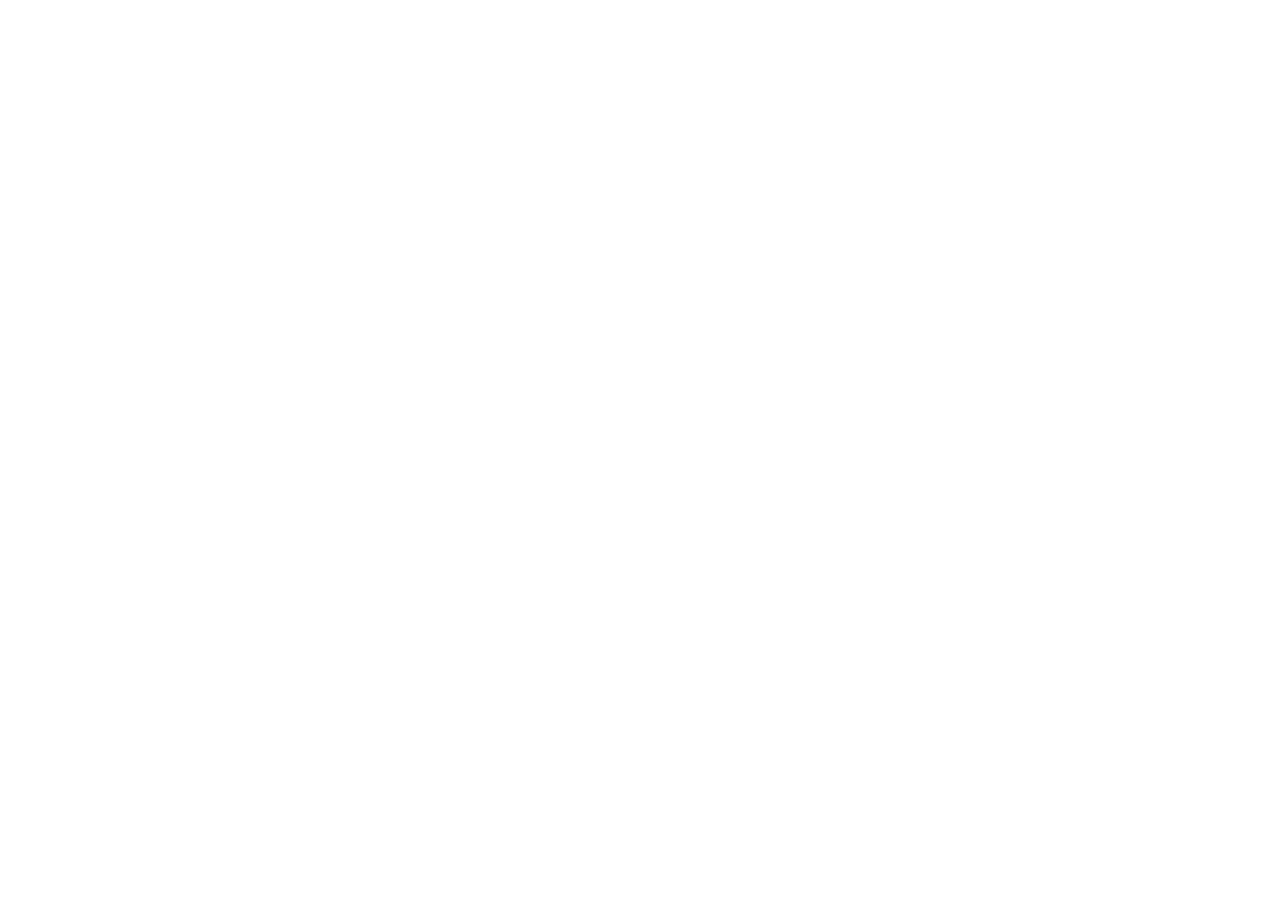
==== index.html @ bf768e0c "start origin" ====
<!DOCTYPE html>
<html lang="en">
<head>
    <meta charset="UTF-8">
    <meta http-equiv="X-UA-Compatible" content="IE=edge">
    <meta name="viewport" content="width=device-width, initial-scale=1.0">
    <title>Document</title>
    <link rel="stylesheet" href="css/style.css">
</head>
<body>
    

    <script src="js/index.js"></script>
</body>
</html>
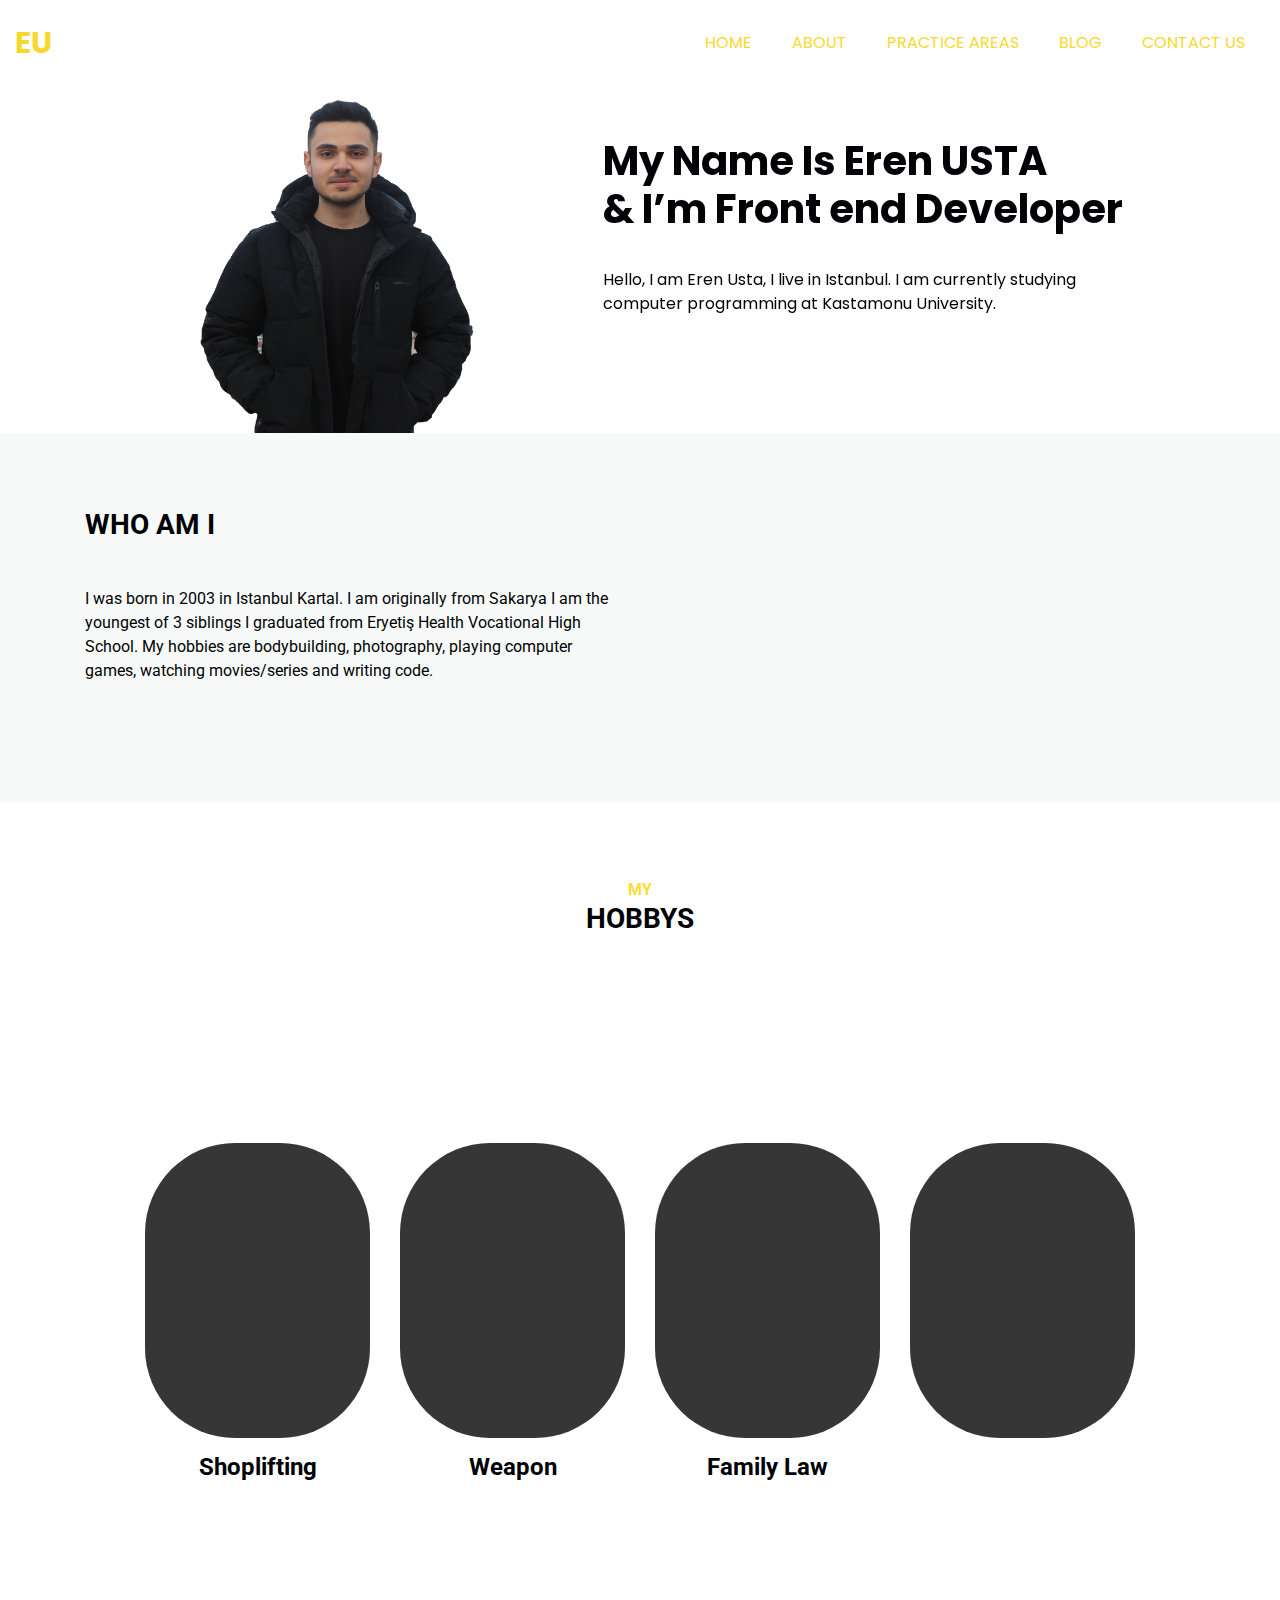
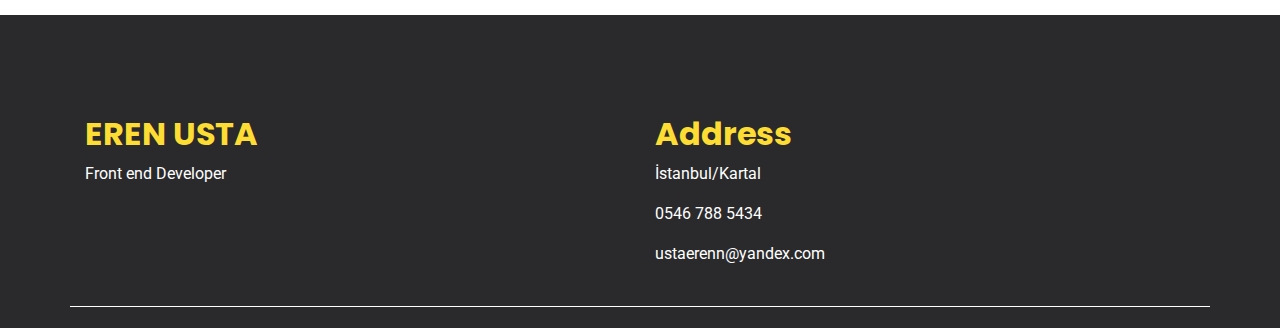
==== commit 98a97f36: "I added new site layer" ====
--- a/index.html
+++ b/index.html
@@ -1,14 +1,260 @@
 <!DOCTYPE html>
 <html lang="en">
-<head>
-    <meta charset="UTF-8">
-    <meta http-equiv="X-UA-Compatible" content="IE=edge">
-    <meta name="viewport" content="width=device-width, initial-scale=1.0">
-    <title>Document</title>
-    <link rel="stylesheet" href="css/style.css">
-</head>
+
+    <head>
+    
+        <meta charset="utf-8" />
+        <meta http-equiv="X-UA-Compatible" content="IE=edge" />
+   
+        <meta name="viewport" content="width=device-width, initial-scale=1, shrink-to-fit=no" />
+   
+        <meta name="keywords" content="" />
+        <meta name="description" content="" />
+        <meta name="author" content="" />
+      
+        <title>EREN USTA</title>
+      
+        <script src="https://kit.fontawesome.com/fe348136ad.js" crossorigin="anonymous"></script>
+        <link rel="stylesheet" type="text/css" href="css/bootstrap.css" />
+      
+        <link href="https://fonts.googleapis.com/css?family=Poppins:400,700|Roboto:400,700&display=swap" rel="stylesheet">
+      
+        <link href="css/style.css" rel="stylesheet" />
+      
+        <link href="css/responsive.css" rel="stylesheet" />
+      
+       
+      
+      
+      </head>
+      
 <body>
-    
+    <div class="top_container">
+      
+        <header class="header_section">
+          <div class="container-fluid">
+            <nav class="navbar navbar-expand-lg custom_nav-container ">
+              <a class="navbar-brand" href="index.html">
+                EU
+              </a>
+              <button class="navbar-toggler" type="button" data-toggle="collapse" data-target="#navbarSupportedContent"
+                aria-controls="navbarSupportedContent" aria-expanded="false" aria-label="Toggle navigation">
+                <span class="navbar-toggler-icon"></span>
+              </button>
+              <div class="collapse navbar-collapse" id="navbarSupportedContent">
+                <div class="d-flex ml-auto flex-column flex-lg-row align-items-center">
+                  <ul class="navbar-nav  ">
+                    <li class="nav-item active">
+                      <a class="nav-link" href="index.html"> Home <span class="sr-only">(current)</span></a>
+                    </li>
+                    <li class="nav-item ">
+                      <a class="nav-link" href="about.html"> about </a>
+                    </li>
+    
+                    <li class="nav-item">
+                      <a class="nav-link" href="practice.html"> PRACTICE AREAS </a>
+                    </li>
+                    <li class="nav-item">
+                      <a class="nav-link" href="blog.html"> Blog </a>
+                    </li>
+    
+                    <li class="nav-item">
+                      <a class="nav-link" href="contact.html">Contact Us</a>
+                    </li>
+    
+                  </ul>
+                
+                </div>
+            </nav>
+          </div>
+        </header>
+        <section class="hero_section position-relative">
+  
+          <div class="hero_section-container ">
+    
+            <div class="hero_img-box">
+              <img src="img/eren2.png" alt="">
+            </div>
+            <div class="hero_detail-box">
+              <div id="carouselExampleControls" class="carousel slide" data-ride="carousel">
+                <div class="carousel-inner">
+                  <div class="carousel-item active">
+                    <div class="hero_detail-container">
+                      <h1>
+                        My Name Is Eren USTA <br>
+                        & I’m Front end Developer <br>
+                        
+                      </h1>
+                      <p> Hello, I am Eren Usta, I live in Istanbul.
+                        I am currently studying computer programming at Kastamonu University.
+                        
+                      </p>
+    
+                     
+                    </div>
+                  </div>
+                  
+
+                </div>
+               
+              </div>
+    
+    
+    
+            </div>
+          </div>
+        </section>
+      </div>
+
+      <section class="about_section layout_padding">
+        <div class="container">
+          <div class="row">
+            <div class="col-md-6">
+              <div class="about_detail-box">
+                <h3 class="text-uppercase">
+                    Who am I
+                </h3>
+                <p>
+                    I was born in 2003 in Istanbul Kartal.
+                    I am originally from Sakarya
+                    I am the youngest of 3 siblings
+                    I graduated from Eryetiş Health Vocational High School.
+                    My hobbies are bodybuilding, photography, playing computer games, watching movies/series and writing code.
+                </p>
+               
+              </div>
+            </div>
+            <div class="col-md-6">
+              <div class="about_img-box">
+              <img src="images/about.png" alt="">
+              </div>
+            </div>
+          </div>
+        </div>
+      </section>
+    
+      <!-- end about section -->
+    
+    <!-- practice section -->
+    <section class="practice_section layout_padding">
+      <div class="container">
+        <div class="d-flex flex-column align-items-center">
+    <p class="heading-text">
+       MY
+    </p>
+    <h3 class="text-uppercase">
+       hobbys
+    </h3>
+        </div>
+        <div class="practice_container">
+          <div class="practice_box">
+            <div class="practice_img-box">
+    <img src="images/lawyer_icon1.png" alt="">
+            </div>
+            <h4>
+                Shoplifting
+    
+            </h4>
+          </div>
+          <div class="practice_box">
+              <div class="practice_img-box">
+      <img src="images/lawyer_icon2.png" alt="">
+              </div>
+              <h4>
+                  Weapon
+    
+      
+              </h4>
+            </div>
+            <div class="practice_box">
+                <div class="practice_img-box">
+        <img src="images/lawyer_icon3.png" alt="">
+                </div>
+                <h4>
+                    Family Law
+    
+        
+                </h4>
+              </div>
+              <div class="practice_box">
+                  <div class="practice_img-box">
+          <img src="images/lawyer_icon4.png" alt="">
+                  </div>
+                  <h4>
+                   
+    
+          
+                  </h4>
+                </div>
+        </div> 
+      
+    
+      </div>
+    </section>
+    
+
+    
+
+    
+    
+
+    
+
+     <section class="info_section">
+        <div class="container ">
+          <div class="row custom_border-btm pb-4">
+            <div class="col-md-6 info_logo">
+              <h2>
+               EREN USTA
+              </h2>
+            <p>Front end Developer</p>
+            </div>
+            <div class="col-md-6 info_logo">
+              <h2>
+                Address
+              </h2>
+              <p>
+                 İstanbul/Kartal
+              </p>
+              <p>
+            0546 788 5434
+              </p>
+              <p>
+             ustaerenn@yandex.com
+              </p>
+            </div>
+         
+          </div>
+        
+          <div>
+            <div class="social">
+              <div>
+               <a href="">
+                <i class="fa-brands fa-facebook"></i>
+               </a>
+              </div>
+              <div>
+               <a href="">
+                <i class="fa-brands fa-twitter"></i>
+               </a>
+              </div>
+              <div>
+               <a href="">
+                <i class="fa-brands fa-linkedin"></i>
+               </a>
+              </div>
+              <div>
+                <a href="">
+                    <i class="fa fa-instagram" aria-hidden="true"></i>
+                </a>
+              </div>
+            </div>
+          </div>
+        </div>
+      </section>
+
+    
+      </script>
 
     <script src="js/index.js"></script>
 </body>
--- a/css/style.css
+++ b/css/style.css
@@ -0,0 +1,389 @@
+body {
+    font-family: 'Roboto', sans-serif;
+    color: #000205;
+  }
+  
+  
+  
+  h1,
+  h2,
+  h3,
+  h4 {
+    font-weight: bold;
+  }
+  
+  .layout_padding {
+    padding: 75px 0;
+  }
+  
+  .layout_padding2 {
+    padding: 45px 0;
+  }
+  
+  .layout_padding2-top {
+    padding-top: 45px;
+  }
+  
+  .layout_padding-top {
+    padding-top: 75px;
+  }
+  
+  .layout_padding-bottom {
+    padding-bottom: 75px;
+  }
+  
+  .call_to-btn {
+    display: inline-block;
+    padding: 12px 32px;
+    border-radius: 15px;
+    background-color: #f8d92b;
+    color: #fff;
+    display: flex;
+    justify-content: center;
+    align-items: center;
+  }
+  
+  .call_to-btn img,
+  .sub_call_to-btn img {
+    width: 9px;
+    margin-left: 15px;
+    margin-top: 3px;
+  }
+  
+  .call_to-btn:hover,
+  .sub_call_to-btn:hover {
+    color: #fff;
+    -webkit-box-shadow: 0px 6px 10px -1px rgba(0, 0, 0, 0.17);
+    -moz-box-shadow: 0px 6px 10px -1px rgba(0, 0, 0, 0.17);
+    box-shadow: 0px 6px 10px -1px rgba(0, 0, 0, 0.17);
+  }
+  
+  .sub_call_to-btn {
+    display: inline-block;
+    padding: 10px 28px;
+    border-radius: 25px;
+    background-color: #f8d92b;
+    color: #fff;
+    display: flex;
+    justify-content: center;
+    align-items: center;
+  }
+  
+  
+
+  .top_container {
+    font-family: 'Poppins', sans-serif;
+  }
+  
+  .header_section {}
+  
+  nav.navbar.navbar-expand-lg {}
+  
+  .custom_nav-container.navbar-expand-lg .navbar-nav .nav-link {
+    padding: 10px 20px;
+    color: #f8d92b;
+    text-align: center;
+    text-transform: uppercase;
+  }
+  
+  
+  
+  a,
+  a:hover,
+  a:focus {
+    text-decoration: none;
+  }
+  
+  a:hover,
+  a:focus {
+    color: initial;
+  }
+  
+  .btn,
+  .btn:focus {
+    outline: none !important;
+    box-shadow: none;
+  }
+  
+  .top_container {}
+  
+  .top_container.sub_page {
+    height: auto;
+  }
+  
+  
+  
+  .custom_nav-container .nav_search-btn {
+    background-image: url(../images/search-icon.png);
+    background-size: 22px;
+    background-repeat: no-repeat;
+    background-position-y: 7px;
+    width: 35px;
+    height: 35px;
+    padding: 0;
+    border: none;
+  }
+  
+  .navbar-brand,
+  .navbar-brand:hover {
+    font-size: 30px;
+    color: #f8d92b;
+    font-weight: bold;
+  }
+  
+  
+  
+  .custom_nav-container {
+    z-index: 99999;
+    padding: 15px 0;
+  }
+  
+  .custom_nav-container .navbar-toggler {
+    outline: none;
+  }
+  
+  .custom_nav-container .navbar-toggler .navbar-toggler-icon {
+    background-image: url(../images/menu.png);
+    background-size: 55px;
+  }
+
+  .hero_section-container {
+    width: 80%;
+    margin: 0 auto;
+    display: flex;
+    align-items: center;
+  }
+  
+  .number-container {
+    position: absolute;
+    top: 34%;
+  
+    left: 4%;
+  }
+  
+  .number-container .number-box {
+    display: flex;
+    flex-direction: column;
+    justify-content: center;
+    align-items: center;
+    color: #464646;
+  }
+  
+  .number-container .number-box hr {
+    border: none;
+    width: 2px;
+    height: 125px;
+    background-color: #f8d92b;
+    margin: 35px 0;
+  }
+  
+  .hero_section-container .hero_img-box {
+    width: 42%;
+    margin-top: -45px;
+  }
+  
+  .hero_section-container .hero_img-box img {
+    width: 100%;
+  }
+  
+  .hero_section-container .hero_detail-box {
+    width: 58%;
+  
+  }
+  
+  .hero_section-container .hero_detail-box .hero_detail-container {
+    padding-left: 45px;
+    padding-bottom: 15px;
+  }
+  
+  .hero_section-container .hero_detail-box .hero_detail-container p {
+    margin: 35px 0 50px 0;
+  }
+  
+  
+  
+  .carousel-control-prev,
+  .carousel-control-next {
+    width: 45px;
+    height: 45px;
+    border-radius: 100%;
+    background-color: #f8d92b;
+    opacity: 1;
+    background-repeat: no-repeat;
+    background-position: center center;
+    background-size: 8px;
+    top: initial;
+    bottom: -100px;
+  }
+  
+  .carousel-control-prev:hover,
+  .carousel-control-next:hover {
+    background-color: #464646;
+  }
+  
+  
+  
+  .carousel-control-prev {
+    background-image: url(../images/left-arrow.png);
+    left: 45px;
+  }
+  
+  .carousel-control-next {
+    background-image: url(../images/right-arrow.png);
+    left: 95px;
+  }
+
+  .about_section {
+    background-color: #f8faf9;
+  
+  }
+  
+  .about_section .row {
+    align-items: center;
+  }
+  
+  .about_img-box img {
+    width: 100%;
+  }
+  
+  .about_detail-box p {
+    margin: 45px 0;
+  }
+
+  .practice_container {
+    display: flex;
+    justify-content: center;
+    flex-wrap: wrap;
+  }
+  
+  .practice_box {
+    display: flex;
+    flex-direction: column;
+    align-items: center;
+    margin: 200px 15px 0 15px;
+    transform: translateY(0);
+    transition: all .7s;
+    padding-bottom: 50px;
+  }
+  
+  .practice_box:hover {
+    transform: translateY(-150px);
+    cursor: pointer;
+  }
+  
+  .practice_box:hover .practice_img-box {
+    background-color: #fddd33;
+  }
+  
+  .practice_img-box {
+    display: flex;
+    justify-content: center;
+    align-items: center;
+    width: 225px;
+    height: 295px;
+    border-radius: 90px;
+    background-color: #363636;
+  
+  }
+  
+  
+  .practice_box h4 {
+    margin-top: 15px;
+  }
+  
+  .practice_img-box img {
+    width: 120px;
+  }
+  
+  .practice_detail p {
+    margin-bottom: 55px;
+    text-align: center;
+  }
+  
+  .heading-text {
+    padding: 0;
+    margin: 0;
+    color: #fddd33;
+    font-weight: bold;
+  }
+  
+  
+  
+
+  
+
+
+  
+
+  .info_section {
+    padding-top: 100px;
+    padding-bottom: 1px;
+    color: #fff;
+    background-color: #2a2a2c;
+  }
+  
+  .info_logo h2 {
+    color: #fddd33;
+    font-family: 'Poppins', sans-serif;
+  }
+  
+  .info_section .col-md-4 {
+    padding: 0 30px;
+  }
+  
+  .info_section .col-md-4 h5 {
+    text-transform: uppercase;
+  }
+  
+  .info_news input {
+    border: none;
+    width: 80%;
+    height: 35px;
+    border-radius: 20px;
+    background-color: #fff;
+    outline: none;
+    padding-left: 20px;
+    margin-top: 15px;
+  }
+  
+  .info_news input::placeholder {
+    opacity: .4;
+  }
+  
+  .info_news button {
+    border: none;
+    background-color: #fddd33;
+    color: #fff;
+    text-transform: uppercase;
+    font-size: 14px;
+    padding: 7px 25px;
+    border-radius: 20px;
+    margin-top: 20px;
+  }
+  
+  .info_address p {
+    margin-bottom: 5px;
+  }
+  
+  .custom_border-btm {
+    border-bottom: 1px solid #fff;
+  }
+  
+
+  
+
+  .social{
+
+    display: flex;
+    justify-content: center;
+    align-items: center;
+
+  }
+  .social div{
+    margin:10px ;
+
+  }
+  .social div a i{
+   color: #fff;
+   font-size: 30px;
+  }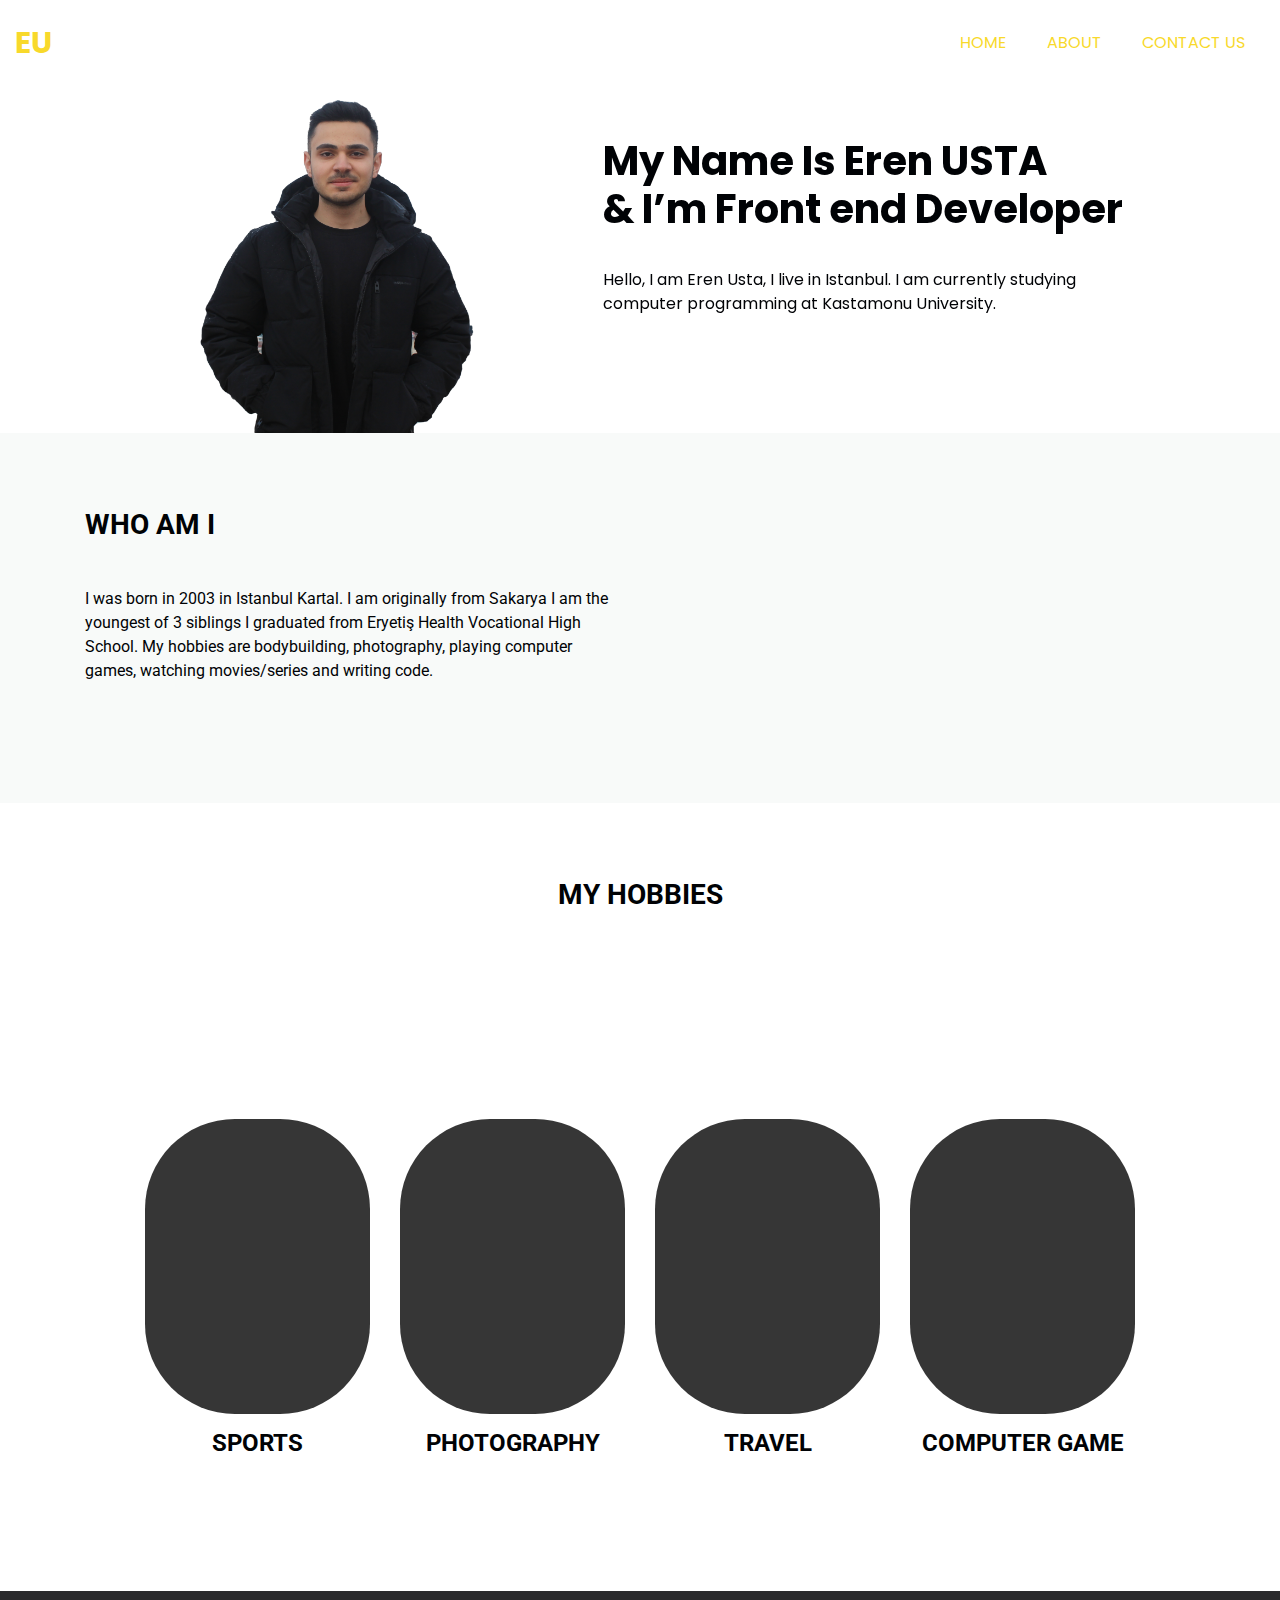
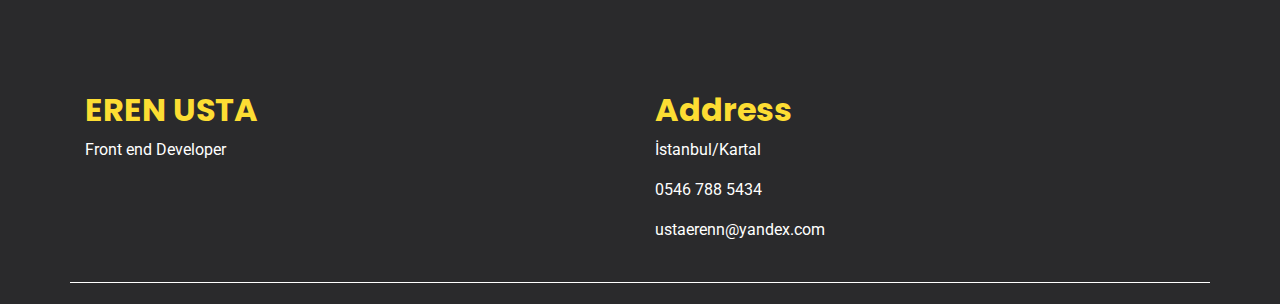
==== commit dab4b35a: "I Added new section and deleted photo" ====
--- a/index.html
+++ b/index.html
@@ -50,16 +50,8 @@
                     <li class="nav-item ">
                       <a class="nav-link" href="about.html"> about </a>
                     </li>
-    
                     <li class="nav-item">
-                      <a class="nav-link" href="practice.html"> PRACTICE AREAS </a>
-                    </li>
-                    <li class="nav-item">
-                      <a class="nav-link" href="blog.html"> Blog </a>
-                    </li>
-    
-                    <li class="nav-item">
-                      <a class="nav-link" href="contact.html">Contact Us</a>
+                      <a class="nav-link" href="#contact">Contact Us</a>
                     </li>
     
                   </ul>
@@ -133,78 +125,79 @@
         </div>
       </section>
     
-      <!-- end about section -->
-    
-    <!-- practice section -->
-    <section class="practice_section layout_padding">
-      <div class="container">
-        <div class="d-flex flex-column align-items-center">
-    <p class="heading-text">
-       MY
-    </p>
-    <h3 class="text-uppercase">
-       hobbys
-    </h3>
-        </div>
-        <div class="practice_container">
-          <div class="practice_box">
-            <div class="practice_img-box">
-    <img src="images/lawyer_icon1.png" alt="">
-            </div>
-            <h4>
-                Shoplifting
-    
-            </h4>
-          </div>
-          <div class="practice_box">
+
+
+
+
+      <section class="practice_section layout_padding">
+        <div class="container">
+          <div class="d-flex flex-column align-items-center">
+      <p class="heading-text">
+          
+      </p>
+      <h3 class="text-uppercase">
+          MY HOBBIES
+      </h3>
+          </div>
+          <div class="practice_container">
+            <div class="practice_box">
               <div class="practice_img-box">
-      <img src="images/lawyer_icon2.png" alt="">
+                <i class="fa-sharp fa-solid fa-dumbbell"></i>
               </div>
               <h4>
-                  Weapon
-    
+                SPORTS
       
               </h4>
             </div>
             <div class="practice_box">
                 <div class="practice_img-box">
-        <img src="images/lawyer_icon3.png" alt="">
+                  <i class="fa-solid fa-camera"></i>
                 </div>
                 <h4>
-                    Family Law
-    
+                  PHOTOGRAPHY
+      
         
                 </h4>
               </div>
               <div class="practice_box">
                   <div class="practice_img-box">
-          <img src="images/lawyer_icon4.png" alt="">
+                    <i class="fa-solid fa-plane"></i>
                   </div>
                   <h4>
-                   
-    
+                      TRAVEL
+      
           
                   </h4>
                 </div>
-        </div> 
-      
-    
-      </div>
-    </section>
-    
-
-    
-
-    
-    
-
-    
-
-     <section class="info_section">
+                <div class="practice_box">
+                    <div class="practice_img-box">
+                      <i class="fa-solid fa-computer"></i>
+                    </div>
+                    <h4>
+                      COMPUTER GAME
+      
+            
+                    </h4>
+                  </div>
+          </div> 
+
+        </div>
+      </section>
+
+      
+
+    
+
+    
+    
+
+    
+
+     <section class="info_section" >
         <div class="container ">
           <div class="row custom_border-btm pb-4">
             <div class="col-md-6 info_logo">
-              <h2>
+              <h2 id="contact">
                EREN USTA
               </h2>
             <p>Front end Developer</p>
@@ -229,22 +222,22 @@
           <div>
             <div class="social">
               <div>
-               <a href="">
+               <a href="https://www.facebook.com/eren.usta.798278">
                 <i class="fa-brands fa-facebook"></i>
                </a>
               </div>
               <div>
-               <a href="">
+               <a href="https://twitter.com/Erenusta_34">
                 <i class="fa-brands fa-twitter"></i>
                </a>
               </div>
               <div>
-               <a href="">
+               <a href="https://www.linkedin.com/in/eren-usta-714422254/">
                 <i class="fa-brands fa-linkedin"></i>
                </a>
               </div>
               <div>
-                <a href="">
+                <a href="https://www.instagram.com/erenn.usta/?next=https%3A%2F%2Fwww.instagram.com%2Ferenn.usta%2Fsaved%2Fall-posts%2F%3F__coig_login%3D1">
                     <i class="fa fa-instagram" aria-hidden="true"></i>
                 </a>
               </div>
--- a/css/style.css
+++ b/css/style.css
@@ -386,4 +386,12 @@
   .social div a i{
    color: #fff;
    font-size: 30px;
+  }
+
+  .practice_img-box{
+    font-size: 70px;
+    color: #fff;
+  }
+  html {
+    scroll-behavior: smooth;
   }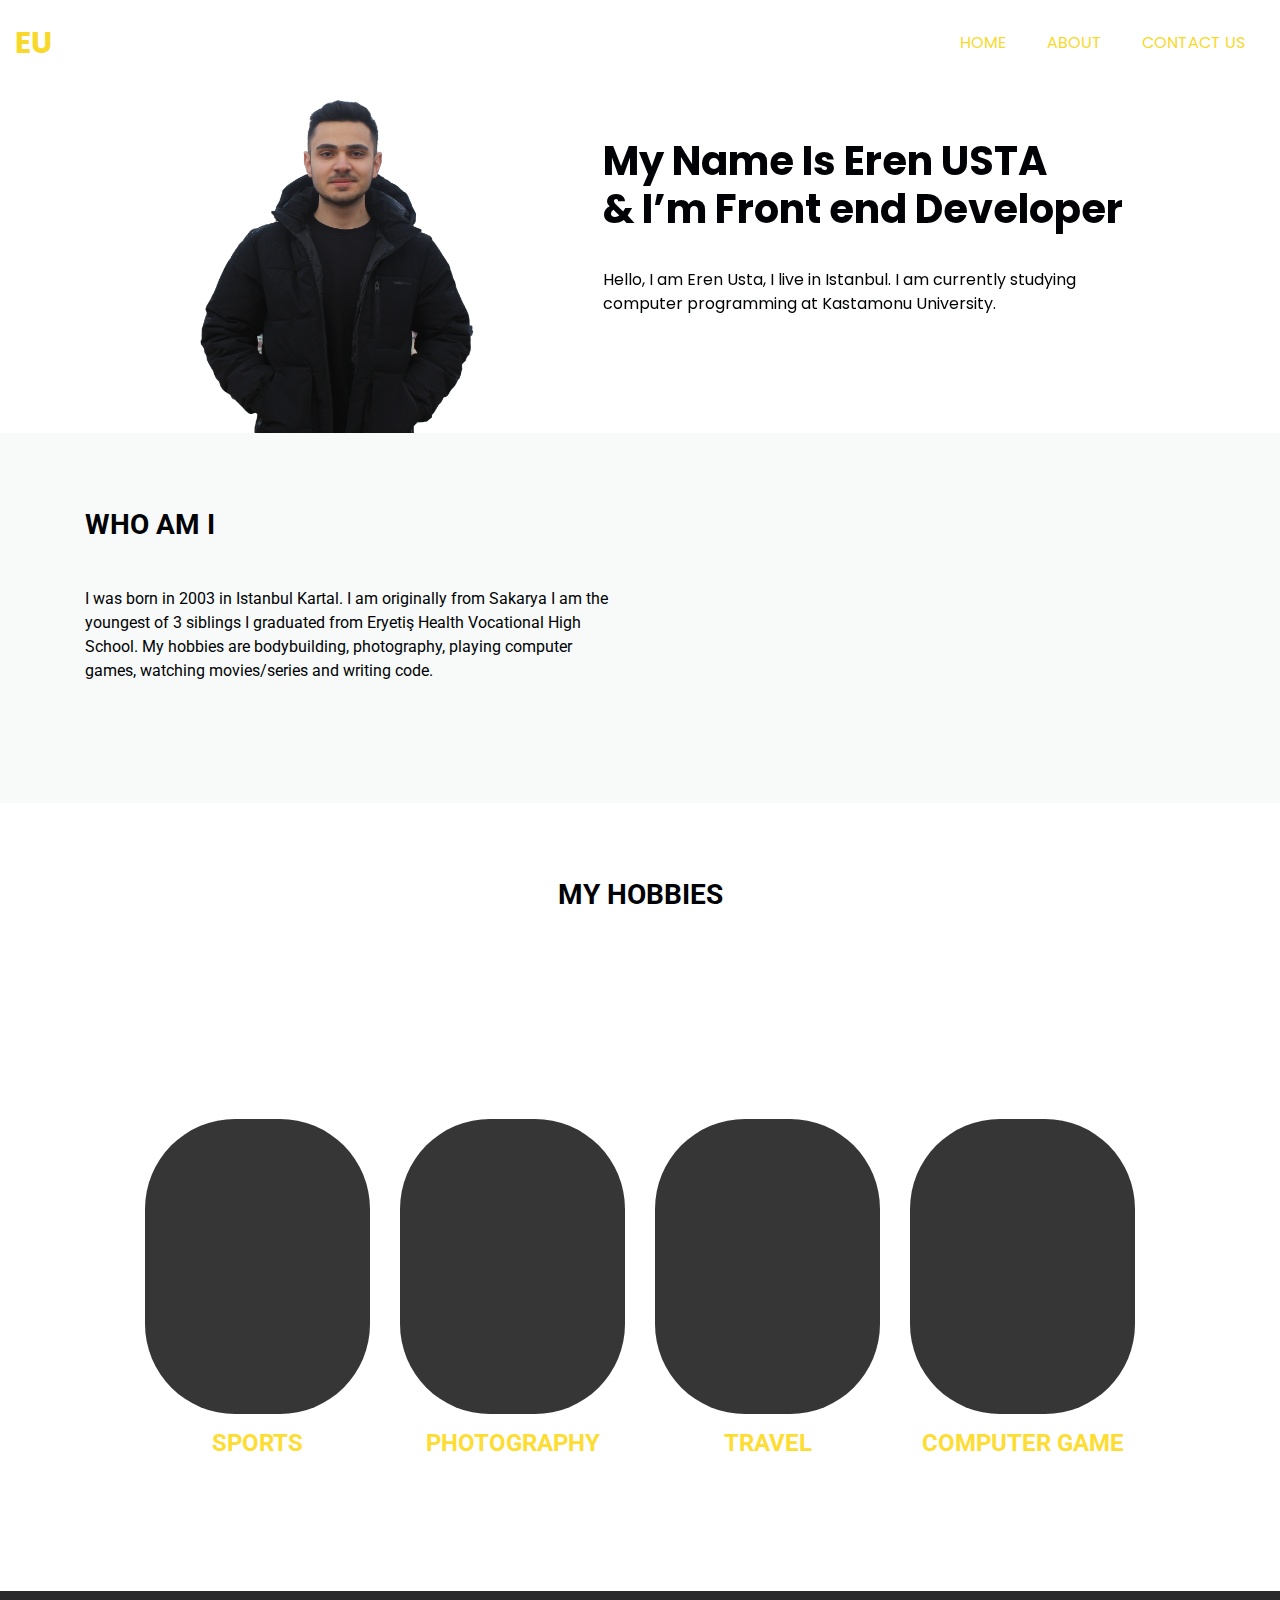
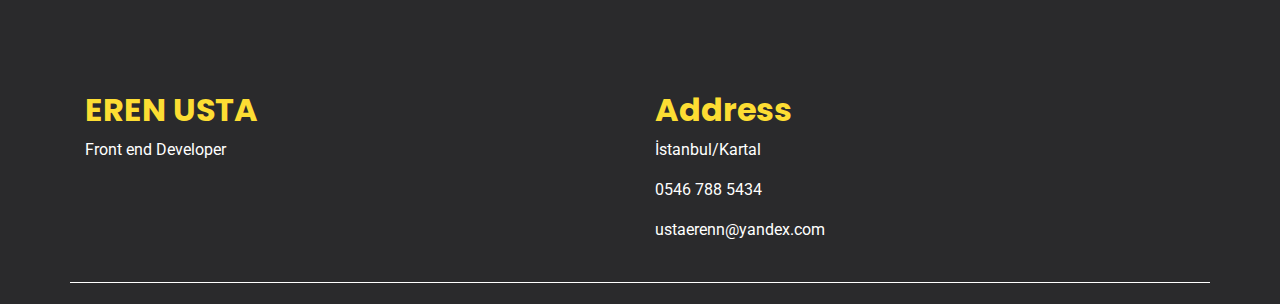
==== commit a5ef9d1d: "update new pages" ====
--- a/index.html
+++ b/index.html
@@ -139,8 +139,10 @@
           MY HOBBIES
       </h3>
           </div>
-          <div class="practice_container">
-            <div class="practice_box">
+      
+          <div class="practice_container">  
+              <a href="spor.html"> 
+                  <div class="practice_box">
               <div class="practice_img-box">
                 <i class="fa-sharp fa-solid fa-dumbbell"></i>
               </div>
@@ -149,7 +151,9 @@
       
               </h4>
             </div>
-            <div class="practice_box">
+          </a>
+          <a href="photo.html">
+ <div class="practice_box">
                 <div class="practice_img-box">
                   <i class="fa-solid fa-camera"></i>
                 </div>
@@ -159,7 +163,9 @@
         
                 </h4>
               </div>
-              <div class="practice_box">
+          </a>
+          <a href="travel.html">
+<div class="practice_box">
                   <div class="practice_img-box">
                     <i class="fa-solid fa-plane"></i>
                   </div>
@@ -169,7 +175,9 @@
           
                   </h4>
                 </div>
-                <div class="practice_box">
+          </a>
+          <a href="game.html">
+<div class="practice_box">
                     <div class="practice_img-box">
                       <i class="fa-solid fa-computer"></i>
                     </div>
@@ -179,6 +187,8 @@
             
                     </h4>
                   </div>
+          </a>
+                
           </div> 
 
         </div>
@@ -247,7 +257,7 @@
       </section>
 
     
-      </script>
+   
 
     <script src="js/index.js"></script>
 </body>
--- a/css/style.css
+++ b/css/style.css
@@ -255,7 +255,10 @@
     justify-content: center;
     flex-wrap: wrap;
   }
-  
+  .practice_box h4{
+
+    color: #fddd33;
+  }
   .practice_box {
     display: flex;
     flex-direction: column;
@@ -268,9 +271,13 @@
   
   .practice_box:hover {
     transform: translateY(-150px);
-    cursor: pointer;
-  }
-  
+    cursor: pointer; 
+    color: #000205 !important;
+  }
+  .practice_box:hover h4{
+    transition: all .7s;
+    color: #000205 !important;
+  }
   .practice_box:hover .practice_img-box {
     background-color: #fddd33;
   }
